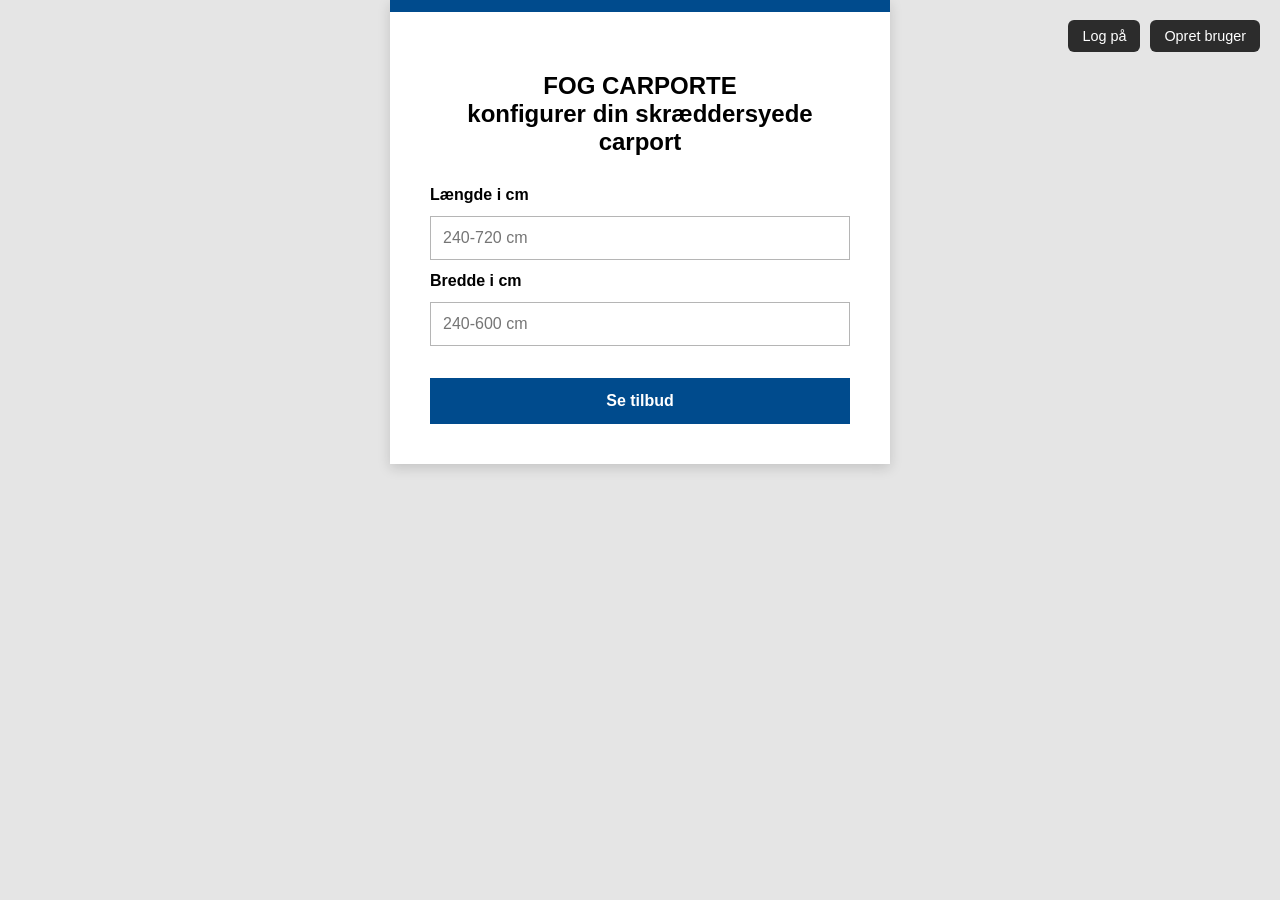
==== src/main/resources/templates/index.html @ 5cfe76b7 "Create repo" ====
<!DOCTYPE html>
<html lang="en" xmlns="http://www.w3.org/1999/xhtml" xmlns:th="http://www.thymeleaf.org">

<head>
    <title>Front page</title>
    <meta charset="UTF-8">
    <meta name="viewport" content="width=device-width, initial-scale=1.0">

    <!-- CSS -->
    <link rel="stylesheet"
          href="../public/css/styles.css"
          th:href="@{/css/styles.css}">

    <!-- Google fonts -->
    <link href="https://fonts.googleapis.com/css2?family=Lobster&family=Poppins:wght@300;400;600&display=swap"
          rel="stylesheet">

    <!-- JavaScript -->
    <script src="../public/js/script.js"
            th:src="@{/js/script.js}"
            defer></script>
</head>
<body>

    <nav class="top-buttons">
        <a href="/login">Log på</a>
        <a href="/create-user">Opret bruger</a>
    </nav>

    <section class="form-box">
        <h1>FOG CARPORTE<br>konfigurer din skræddersyede carport</h1>

        <p th:if="${error}" th:text="${error}" class="error-message"></p>
        <form method="post" action="/offer" class="carport-form">

            <label for="length">Længde i cm</label>
            <input type="text"
                   id="length"
                   name="length"
                   inputmode="numeric"
                   placeholder="240-720 cm"
                   required
                   oninput="this.value = this.value.replace(/[^0-9]/g, '')">

            <label for="width">Bredde i cm</label>
            <input type="text"
                   id="width"
                   name="width"
                   inputmode="numeric"
                   placeholder="240-600 cm"
                   required
                   oninput="this.value = this.value.replace(/[^0-9]/g, '')">

            <button type="submit">Se tilbud</button>

        </form>

   </section>


</body>
</html>
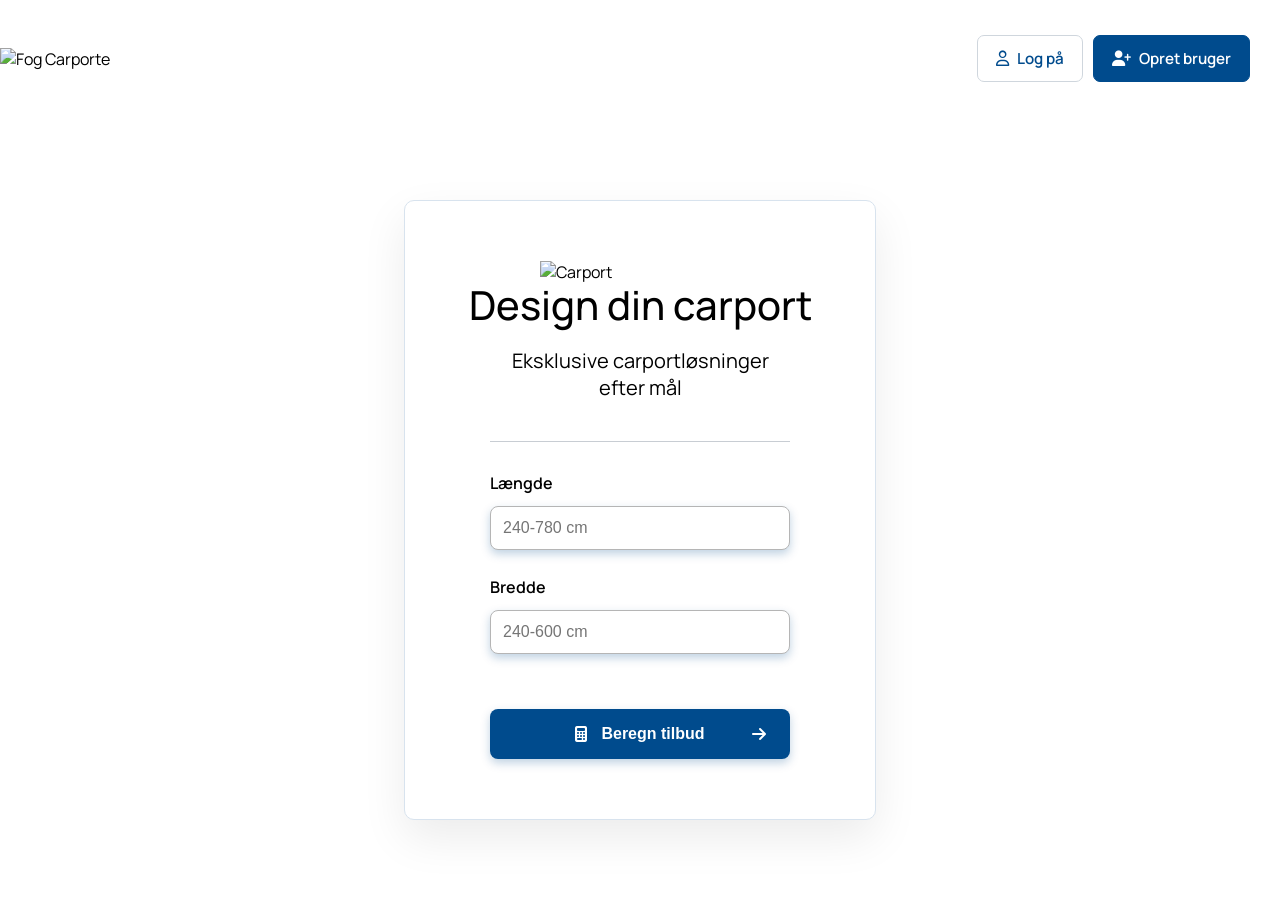
==== commit c8075282: "Stor update" ====
--- a/src/main/resources/templates/index.html
+++ b/src/main/resources/templates/index.html
@@ -11,9 +11,15 @@
           href="../public/css/styles.css"
           th:href="@{/css/styles.css}">
 
+    <link rel="stylesheet"
+          href="https://cdnjs.cloudflare.com/ajax/libs/font-awesome/6.5.0/css/all.min.css">
+
     <!-- Google fonts -->
     <link href="https://fonts.googleapis.com/css2?family=Lobster&family=Poppins:wght@300;400;600&display=swap"
           rel="stylesheet">
+    <link rel="preconnect" href="https://fonts.googleapis.com">
+    <link rel="preconnect" href="https://fonts.gstatic.com" crossorigin>
+    <link href="https://fonts.googleapis.com/css2?family=Manrope:wght@300;400;500;600;700&display=swap" rel="stylesheet">
 
     <!-- JavaScript -->
     <script src="../public/js/script.js"
@@ -22,38 +28,64 @@
 </head>
 <body>
 
+<header class="site-header">
+    <img src="/images/fog_logo.png" alt="Fog Carporte" class="site-logo">
+
     <nav class="top-buttons">
-        <a href="/login">Log på</a>
-        <a href="/create-user">Opret bruger</a>
+        <a href="/login" class="login-btn">
+            <i class="fa-regular fa-user"></i>
+            Log på
+        </a>
+        <a href="/create-user" class="create-user-btn">
+            <i class="fa-solid fa-user-plus"></i>
+            Opret bruger
+        </a>
     </nav>
+</header>
 
-    <section class="form-box">
-        <h1>FOG CARPORTE<br>konfigurer din skræddersyede carport</h1>
+    <section class="form-box frontpage-form">
+
+        <img src="/images/carport.png" alt="Carport" class="carport-img">
+
+        <h1>Design din carport</h1>
+
+        <p class="form-subtitle">
+            Eksklusive carportløsninger efter mål
+        </p>
+
+        <div class="form-divider"></div>
 
         <p th:if="${error}" th:text="${error}" class="error-message"></p>
         <form method="post" action="/offer" class="carport-form">
 
-            <label for="length">Længde i cm</label>
-            <input type="text"
-                   id="length"
-                   name="length"
-                   inputmode="numeric"
-                   placeholder="240-720 cm"
-                   required
-                   oninput="this.value = this.value.replace(/[^0-9]/g, '')">
 
-            <label for="width">Bredde i cm</label>
-            <input type="text"
-                   id="width"
-                   name="width"
-                   inputmode="numeric"
-                   placeholder="240-600 cm"
-                   required
-                   oninput="this.value = this.value.replace(/[^0-9]/g, '')">
+                <div class="input-fields">
+                    <label for="length">Længde</label>
+                    <input type="text"
+                           id="length"
+                           name="length"
+                           inputmode="numeric"
+                           placeholder="240-780 cm"
+                           required
+                           oninput="this.value = this.value.replace(/[^0-9]/g, '')">
 
-            <button type="submit">Se tilbud</button>
+                    <label for="width" class="width-label">Bredde</label>
+                    <input type="text"
+                           id="width"
+                           name="width"
+                           inputmode="numeric"
+                           placeholder="240-600 cm"
+                           required
+                           oninput="this.value = this.value.replace(/[^0-9]/g, '')">
+                </div>
 
-        </form>
+            <button type="submit" class="offer-submit-btn">
+                <i class="fa-solid fa-calculator"></i>
+                <span>Beregn tilbud</span>
+                <i class="fa-solid fa-arrow-right"></i>
+            </button>
+
+            </form>
 
    </section>
 
